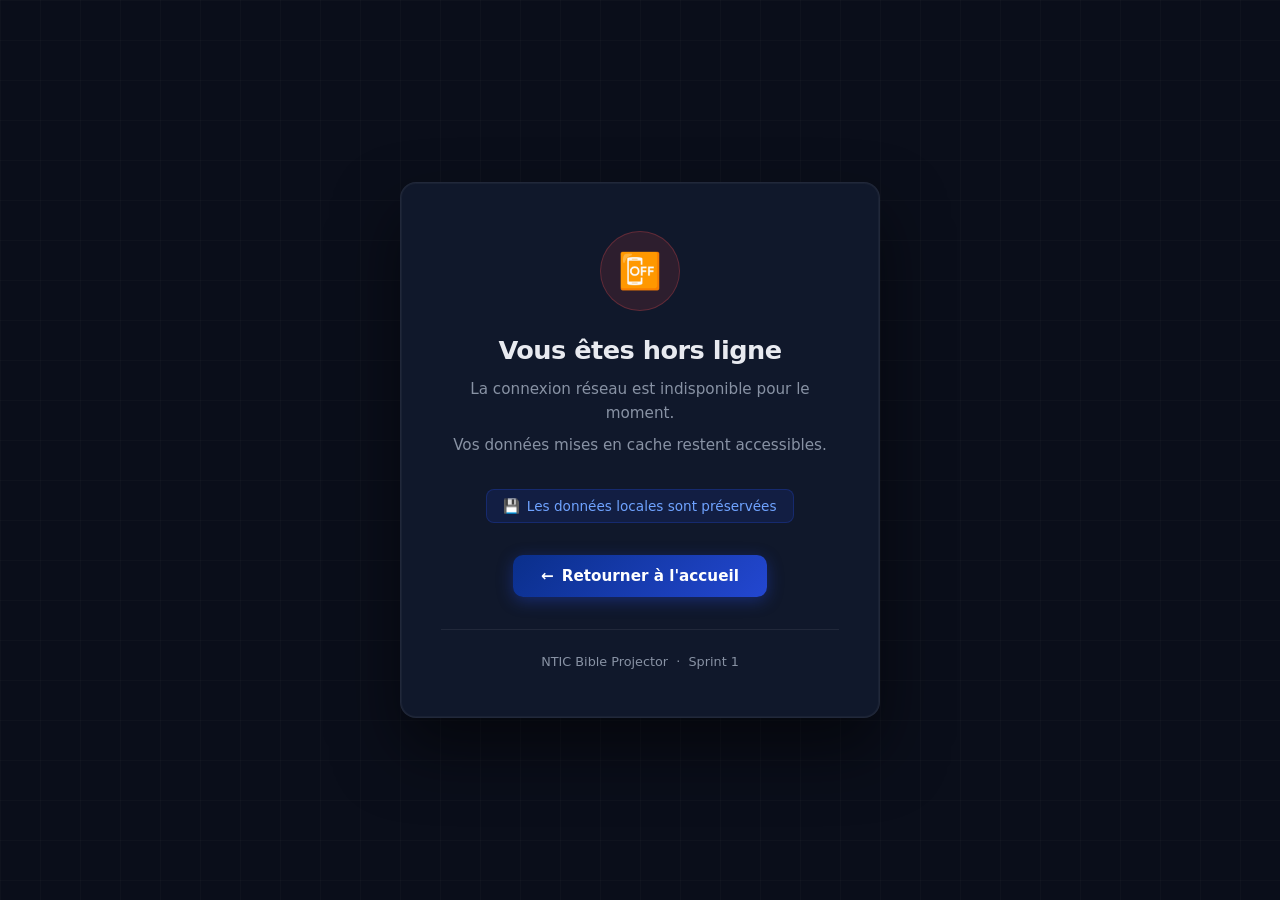
==== offline.html @ 9f8c0bef "Add files via upload" ====
<!DOCTYPE html>
<html lang="fr">
<head>
  <meta charset="UTF-8">
  <meta name="viewport" content="width=device-width, initial-scale=1.0">
  <meta name="description" content="NTIC Bible Projector — Hors ligne">
  <title>Hors Ligne — Bible Projector</title>
  <style>
    /* ── Variables inline (pas de dépendance style.css) ── */
    :root {
      --bg: #0a0e1a;
      --bg-card: #10182b;
      --text: #e8eaf0;
      --text-muted: #8892a4;
      --accent: #2347d1;
      --danger: #ff4f4f;
      --border: rgba(255, 255, 255, 0.07);
      --radius: 16px;
    }

    *, *::before, *::after {
      margin: 0;
      padding: 0;
      box-sizing: border-box;
    }

    html, body {
      height: 100%;
    }

    body {
      font-family: 'Segoe UI', system-ui, -apple-system, sans-serif;
      background-color: var(--bg);
      color: var(--text);
      display: flex;
      flex-direction: column;
      align-items: center;
      justify-content: center;
      min-height: 100vh;
      padding: 2rem;
      /* Grille subtile en fond */
      background-image: linear-gradient(rgba(255,255,255,.02) 1px, transparent 1px),
                        linear-gradient(90deg, rgba(255,255,255,.02) 1px, transparent 1px);
      background-size: 40px 40px;
    }

    /* ── Carte centrale ── */
    .card {
      background: var(--bg-card);
      border: 1px solid var(--border);
      border-radius: var(--radius);
      padding: 3rem 2.5rem;
      text-align: center;
      max-width: 480px;
      width: 100%;
      box-shadow: 0 32px 64px rgba(0, 0, 0, 0.5),
                  0 0 0 1px rgba(255, 255, 255, 0.04) inset;
    }

    /* ── Icône ── */
    .icon-wrap {
      width: 80px;
      height: 80px;
      margin: 0 auto 1.5rem;
      background: rgba(255, 79, 79, 0.12);
      border-radius: 50%;
      display: flex;
      align-items: center;
      justify-content: center;
      font-size: 2.2rem;
      border: 1px solid rgba(255, 79, 79, 0.25);
    }

    /* ── Titre ── */
    h1 {
      font-size: 1.6rem;
      font-weight: 700;
      letter-spacing: -0.02em;
      margin-bottom: 0.75rem;
      color: var(--text);
    }

    /* ── Description ── */
    p {
      font-size: 0.95rem;
      line-height: 1.6;
      color: var(--text-muted);
      margin-bottom: 0.5rem;
    }

    p + p {
      margin-bottom: 2rem;
    }

    /* ── Badge info ── */
    .info-badge {
      display: inline-flex;
      align-items: center;
      gap: 0.4rem;
      background: rgba(35, 71, 209, 0.15);
      border: 1px solid rgba(35, 71, 209, 0.3);
      color: #6fa3ff;
      border-radius: 8px;
      padding: 0.5rem 1rem;
      font-size: 0.85rem;
      margin-bottom: 2rem;
    }

    /* ── Bouton retour ── */
    .btn-back {
      display: inline-flex;
      align-items: center;
      gap: 0.5rem;
      background: linear-gradient(135deg, #0a2f8b, #2347d1);
      color: #ffffff;
      text-decoration: none;
      padding: 0.75rem 1.75rem;
      border-radius: 10px;
      font-size: 0.95rem;
      font-weight: 600;
      transition: opacity 0.2s ease, transform 0.15s ease;
      box-shadow: 0 4px 16px rgba(35, 71, 209, 0.4);
    }

    .btn-back:hover {
      opacity: 0.9;
      transform: translateY(-1px);
    }

    .btn-back:active {
      transform: translateY(0);
    }

    /* ── Footer de la carte ── */
    .card-footer {
      margin-top: 2rem;
      padding-top: 1.5rem;
      border-top: 1px solid var(--border);
      font-size: 0.8rem;
      color: var(--text-muted);
    }

    /* ── Responsive ── */
    @media (max-width: 480px) {
      .card {
        padding: 2rem 1.5rem;
      }

      h1 {
        font-size: 1.3rem;
      }
    }
  </style>
</head>
<body>

  <div class="card">

    <!-- Icône -->
    <div class="icon-wrap" role="img" aria-label="Hors ligne">
      📴
    </div>

    <!-- Titre & message -->
    <h1>Vous êtes hors ligne</h1>
    <p>La connexion réseau est indisponible pour le moment.</p>
    <p>Vos données mises en cache restent accessibles.</p>

    <!-- Info cache -->
    <div class="info-badge">
      <span aria-hidden="true">💾</span>
      <span>Les données locales sont préservées</span>
    </div>

    <!-- Bouton retour -->
    <a href="./index.html" class="btn-back">
      <span aria-hidden="true">←</span>
      Retourner à l'accueil
    </a>

    <!-- Footer -->
    <div class="card-footer">
      NTIC Bible Projector &nbsp;·&nbsp; Sprint 1
    </div>

  </div>

</body>
</html>
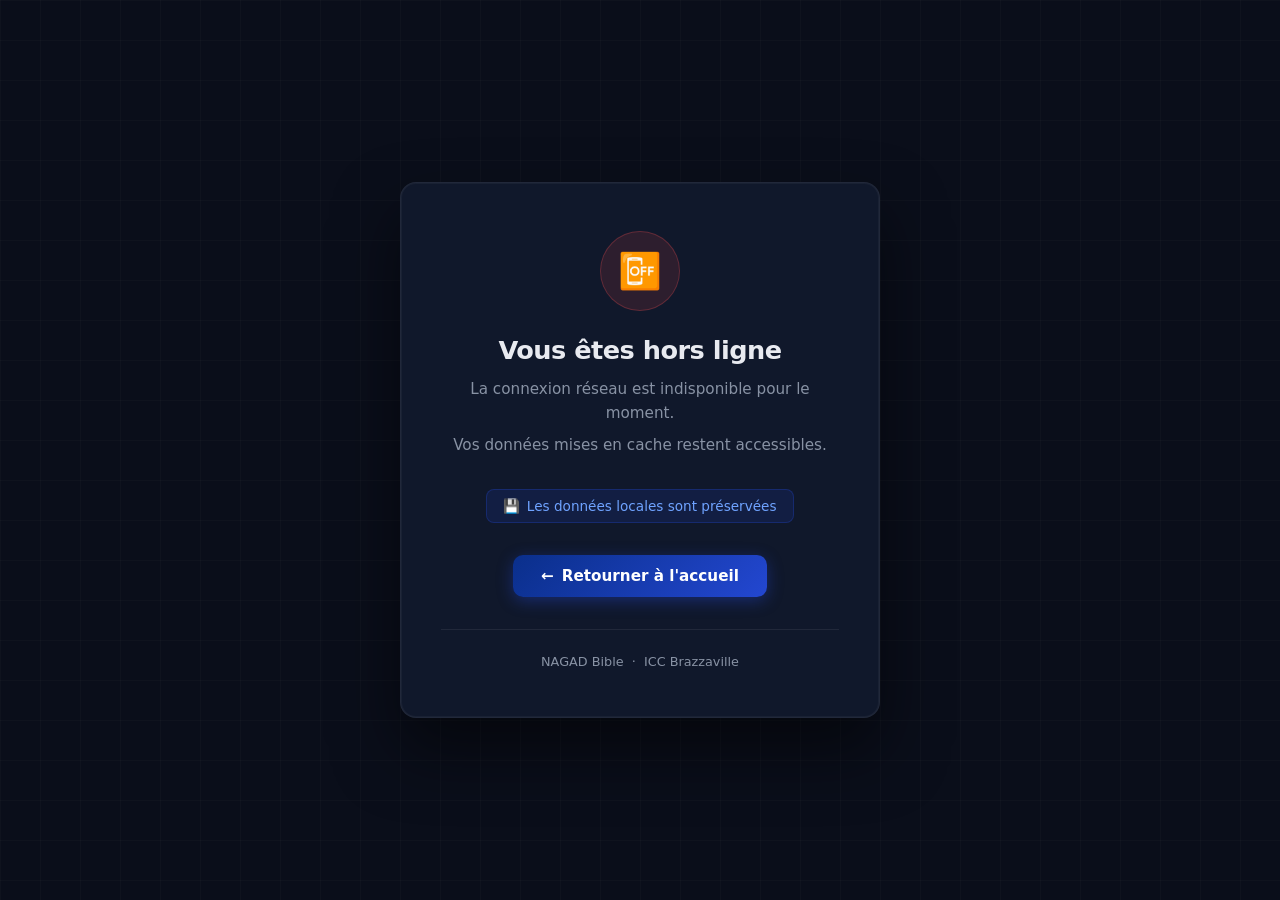
==== commit 1a951d09: "Add files via upload" ====
--- a/offline.html
+++ b/offline.html
@@ -3,8 +3,8 @@
 <head>
   <meta charset="UTF-8">
   <meta name="viewport" content="width=device-width, initial-scale=1.0">
-  <meta name="description" content="NTIC Bible Projector — Hors ligne">
-  <title>Hors Ligne — Bible Projector</title>
+  <meta name="description" content="NAGAD Bible — Hors ligne">
+  <title>Hors Ligne — NAGAD Bible</title>
   <style>
     /* ── Variables inline (pas de dépendance style.css) ── */
     :root {
@@ -180,7 +180,7 @@
 
     <!-- Footer -->
     <div class="card-footer">
-      NTIC Bible Projector &nbsp;·&nbsp; Sprint 1
+      NAGAD Bible &nbsp;·&nbsp; ICC Brazzaville
     </div>
 
   </div>
